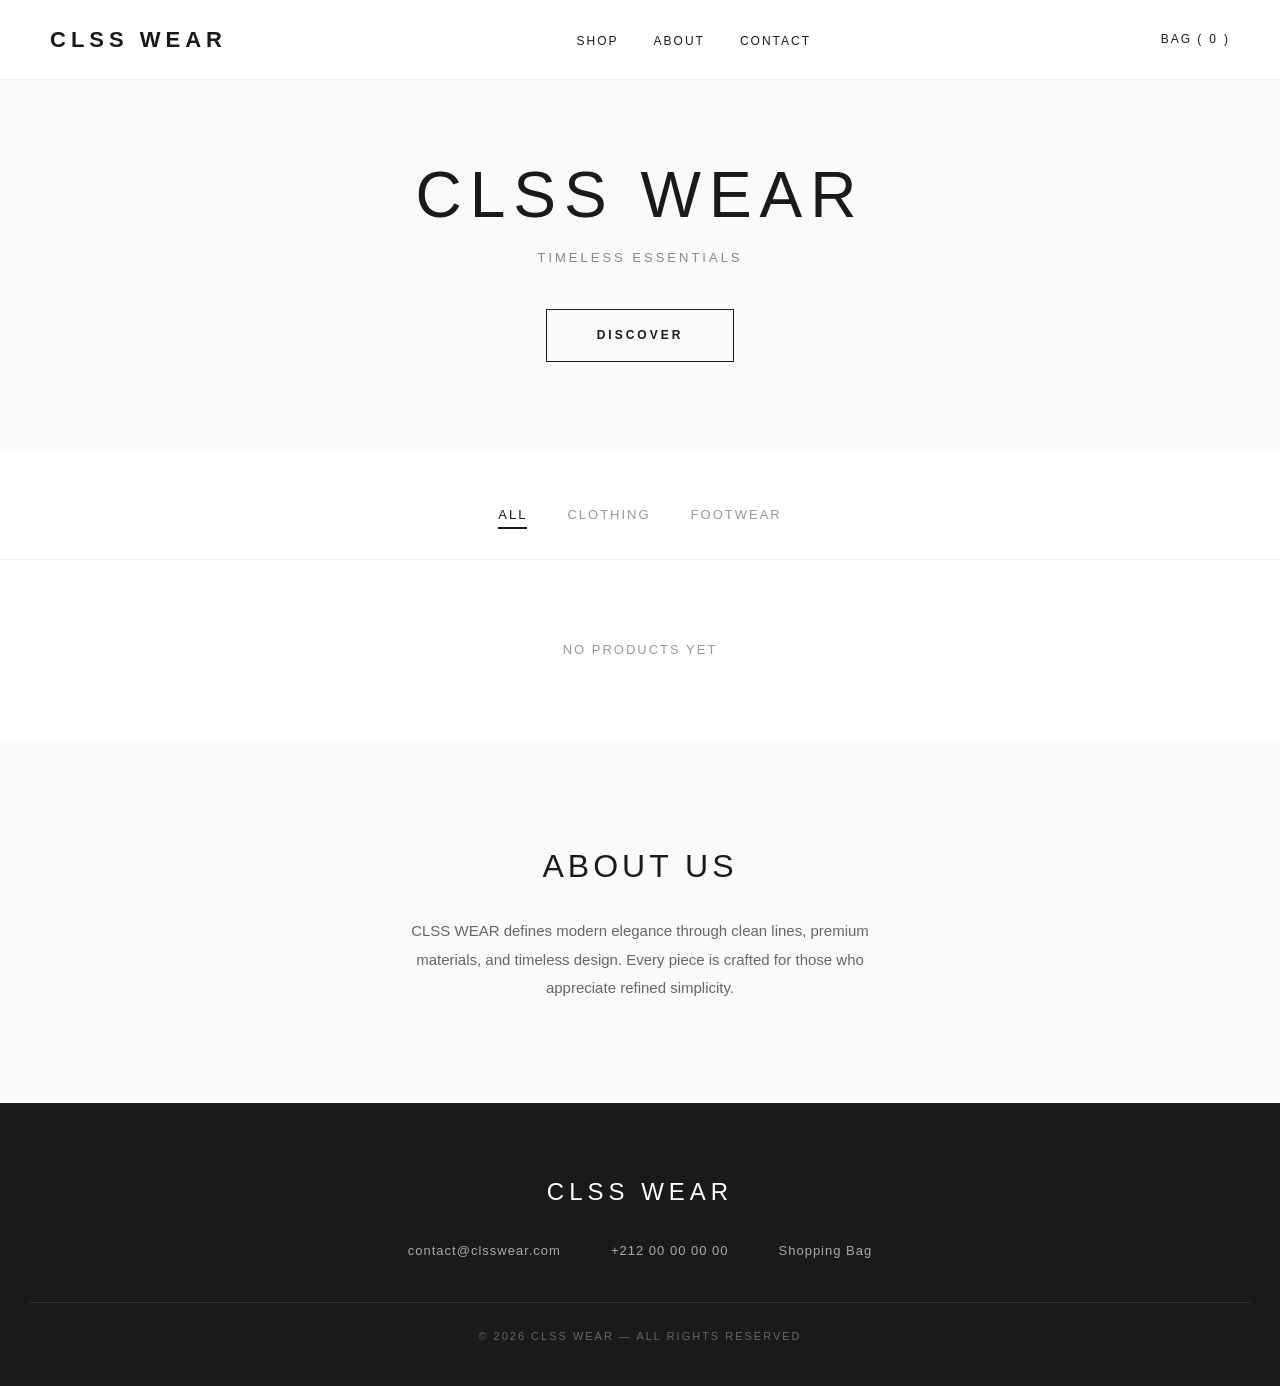
==== index.html @ 06c8b8ad "CLSS WEAR - minimalist elegant fashion site" ====
<!DOCTYPE html>
<html lang="en">
<head>
    <meta charset="UTF-8">
    <meta name="viewport" content="width=device-width, initial-scale=1.0">
    <meta http-equiv="Cache-Control" content="no-cache, no-store, must-revalidate">
    <meta http-equiv="Pragma" content="no-cache">
    <meta http-equiv="Expires" content="0">
    <link rel="stylesheet" href="style.css">
    <title>CLSS WEAR</title>
</head>
<body>
    <header>
        <a href="index.html" class="brand-name">CLSS WEAR</a>
        <ul id="nav-menu">
            <li><a href="#shop">Shop</a></li>
            <li><a href="#about">About</a></li>
            <li><a href="#contact">Contact</a></li>
        </ul>
        <a href="card.html" class="cart-btn">Bag (<span id="cart-count">0</span>)</a>
        <div class="header-hamburger" onclick="document.getElementById('nav-menu').classList.toggle('show')">☰</div>
    </header>

    <section class="hero">
        <h1>CLSS WEAR</h1>
        <p>Timeless Essentials</p>
        <a href="#shop">Discover</a>
    </section>

    <div class="tabs" id="shop">
        <button class="tab-btn active" onclick="filterCategory('all', this)">All</button>
        <button class="tab-btn" onclick="filterCategory('clothes', this)">Clothing</button>
        <button class="tab-btn" onclick="filterCategory('sandals', this)">Footwear</button>
    </div>

    <section class="products" id="main-bnt"></section>

    <section class="about-section" id="about">
        <h2>About Us</h2>
        <p>CLSS WEAR defines modern elegance through clean lines, premium materials, and timeless design. Every piece is crafted for those who appreciate refined simplicity.</p>
    </section>

    <section class="footer" id="contact">
        <h2>CLSS WEAR</h2>
        <div class="contact-row">
            <a href="mailto:contact@clsswear.com">contact@clsswear.com</a>
            <a href="tel:+212000000000">+212 00 00 00 00</a>
            <a href="card.html">Shopping Bag</a>
        </div>
        <div class="copy">© 2026 CLSS WEAR — All Rights Reserved</div>
    </section>

    <script>
        let cart = JSON.parse(localStorage.getItem("cart")) || [];
        updateCount();

        let allProducts = [];
        let currentCategory = "all";

        const API_URL = "https://api.github.com/repos/maryambella2001-blip/clss-wear/contents/products.json?ref=main&t=";
        const RAW_BASE = "https://raw.githubusercontent.com/maryambella2001-blip/clss-wear/main/";
        const PLACEHOLDER = "data:image/svg+xml;utf8,<svg xmlns='http://www.w3.org/2000/svg' width='300' height='280'><rect width='300' height='280' fill='%23f7f7f7'/><text x='50%25' y='50%25' font-size='14' text-anchor='middle' dy='.3em' fill='%23ccc' font-family='Arial'>CLSS WEAR</text></svg>";

        function resolveImage(path) {
            if (!path) return PLACEHOLDER;
            if (path.startsWith("http") || path.startsWith("data:")) return path;
            return RAW_BASE + path + "?t=" + Date.now();
        }

        function decodeBase64(b64) { return decodeURIComponent(escape(atob(b64.replace(/\n/g, "")))); }

        async function loadProducts() {
            const container = document.getElementById("main-bnt");
            container.innerHTML = '<div style="grid-column:1/-1;text-align:center;padding:80px;color:#999;letter-spacing:2px;">LOADING...</div>';
            let products = null;

            try {
                const r1 = await fetch(API_URL + Date.now() + Math.random(), { cache: "no-store" });
                if (r1.ok) { const d = await r1.json(); products = JSON.parse(decodeBase64(d.content)); }
            } catch (e) { console.warn("API failed:", e.message); }

            if (!products) {
                try { const r2 = await fetch("products.json?t=" + Date.now(), { cache: "no-store" }); if (r2.ok) products = await r2.json(); }
                catch (e) {}
            }

            if (!products || products.length === 0) {
                allProducts = [];
                container.innerHTML = '<div style="grid-column:1/-1;text-align:center;padding:80px;color:#999;letter-spacing:2px;text-transform:uppercase;font-size:13px;">No products yet</div>';
                return;
            }

            allProducts = products;
            renderProducts();
        }

        function filterCategory(cat, btn) {
            currentCategory = cat;
            document.querySelectorAll(".tab-btn").forEach(b => b.classList.remove("active"));
            btn.classList.add("active");
            renderProducts();
        }

        function renderProducts() {
            const container = document.getElementById("main-bnt");
            let products = allProducts;
            if (currentCategory !== "all") products = products.filter(p => (p.category || "clothes") === currentCategory);

            if (!products || products.length === 0) {
                container.innerHTML = '<div style="grid-column:1/-1;text-align:center;padding:80px;color:#999;letter-spacing:2px;text-transform:uppercase;font-size:13px;">Nothing here yet</div>';
                return;
            }

            container.innerHTML = products.map((p) => {
                const idx = allProducts.indexOf(p);
                return `
                <div class="card" onclick="goToProduct(${idx})">
                    <div class="product-image-wrap">
                        <img src="${resolveImage(p.image)}" alt="${p.name}" onerror="this.src='${PLACEHOLDER}'">
                    </div>
                    <h3>${p.name}</h3>
                    <div class="price">${p.price} DH</div>
                </div>`;
            }).join("");
        }

        function goToProduct(index) {
            window.location.href = "product.html?id=" + index;
        }

        function updateCount() {
            const el = document.getElementById("cart-count");
            if (el) el.innerText = cart.length;
        }

        window.onload = function() { loadProducts(); updateCount(); }
    </script>
</body>
</html>
---- style.css ----
/* ================= RESET & BASE ================= */
* {
    margin: 0;
    padding: 0;
    box-sizing: border-box;
}

body {
    font-family: 'Helvetica Neue', Helvetica, Arial, sans-serif;
    background: #ffffff;
    color: #1a1a1a;
    line-height: 1.6;
    -webkit-font-smoothing: antialiased;
}

a { text-decoration: none; color: inherit; }

/* ================= HEADER ================= */
header {
    position: fixed;
    top: 0;
    left: 0;
    width: 100%;
    background: #ffffff;
    z-index: 1000;
    display: flex;
    justify-content: space-between;
    align-items: center;
    padding: 22px 50px;
    border-bottom: 1px solid #eee;
    box-sizing: border-box;
    flex-wrap: nowrap;
    gap: 15px;
}

.brand-name {
    font-size: 22px;
    font-weight: 700;
    letter-spacing: 5px;
    color: #1a1a1a;
    text-decoration: none;
    white-space: nowrap;
    flex-shrink: 0;
}

header ul {
    display: flex;
    list-style: none;
    gap: 35px;
}

header ul li a {
    font-size: 12px;
    font-weight: 500;
    letter-spacing: 2px;
    text-transform: uppercase;
    color: #1a1a1a;
    transition: opacity 0.2s;
}

header ul li a:hover { opacity: 0.5; }

.cart-btn {
    color: #1a1a1a;
    font-size: 12px;
    font-weight: 500;
    letter-spacing: 2px;
    text-transform: uppercase;
    display: inline-flex;
    align-items: center;
    gap: 6px;
    white-space: nowrap;
    flex-shrink: 0;
    transition: opacity 0.2s;
}

.cart-btn:hover { opacity: 0.5; }

/* ================= HERO ================= */
.hero {
    text-align: center;
    padding: 160px 20px 90px;
    background: #fafafa;
}

.hero h1 {
    font-size: 64px;
    font-weight: 300;
    letter-spacing: 8px;
    text-transform: uppercase;
    margin-bottom: 18px;
    line-height: 1.1;
}

.hero p {
    font-size: 13px;
    letter-spacing: 3px;
    text-transform: uppercase;
    color: #888;
    margin-bottom: 40px;
}

.hero a {
    display: inline-block;
    padding: 16px 50px;
    border: 1px solid #1a1a1a;
    font-size: 12px;
    letter-spacing: 3px;
    text-transform: uppercase;
    font-weight: 600;
    transition: all 0.3s;
}

.hero a:hover {
    background: #1a1a1a;
    color: #fff;
}

/* ================= TABS ================= */
.tabs {
    display: flex;
    justify-content: center;
    gap: 40px;
    padding: 50px 20px 30px;
    border-bottom: 1px solid #eee;
    flex-wrap: wrap;
}

.tab-btn {
    background: none;
    border: none;
    font-size: 13px;
    letter-spacing: 2px;
    text-transform: uppercase;
    font-weight: 500;
    cursor: pointer;
    padding: 5px 0;
    color: #999;
    border-bottom: 2px solid transparent;
    transition: all 0.2s;
}

.tab-btn.active {
    color: #1a1a1a;
    border-bottom-color: #1a1a1a;
}

/* ================= PRODUCTS ================= */
.products {
    display: grid;
    grid-template-columns: repeat(4, 1fr);
    gap: 0;
    max-width: 1400px;
    margin: 0 auto;
}

.card {
    background: #fff;
    cursor: pointer;
    transition: opacity 0.2s;
    padding: 20px;
    text-align: center;
}

.card:hover { opacity: 0.75; }

.product-image-wrap {
    background: #f7f7f7;
    margin-bottom: 18px;
    overflow: hidden;
}

.card img {
    width: 100%;
    height: 280px;
    object-fit: cover;
    transition: transform 0.4s;
}

.card:hover img { transform: scale(1.05); }

.card h3 {
    font-size: 14px;
    font-weight: 500;
    letter-spacing: 1px;
    text-transform: uppercase;
    margin-bottom: 6px;
    color: #1a1a1a;
}

.card .price {
    font-size: 13px;
    color: #888;
    letter-spacing: 1px;
}

/* ================= ABOUT ================= */
.about-section {
    text-align: center;
    padding: 100px 30px;
    background: #fafafa;
}

.about-section h2 {
    font-size: 32px;
    font-weight: 300;
    letter-spacing: 4px;
    text-transform: uppercase;
    margin-bottom: 25px;
}

.about-section p {
    font-size: 15px;
    color: #666;
    max-width: 500px;
    margin: 0 auto;
    line-height: 1.9;
}

/* ================= FOOTER / CONTACT ================= */
.footer {
    background: #1a1a1a;
    color: #fff;
    padding: 70px 30px 40px;
    text-align: center;
}

.footer h2 {
    font-size: 24px;
    font-weight: 300;
    letter-spacing: 5px;
    text-transform: uppercase;
    margin-bottom: 30px;
}

.footer .contact-row {
    display: flex;
    justify-content: center;
    gap: 50px;
    flex-wrap: wrap;
    margin-bottom: 40px;
    font-size: 13px;
    letter-spacing: 1px;
}

.footer .contact-row a { color: #aaa; transition: color 0.2s; }
.footer .contact-row a:hover { color: #fff; }

.footer .copy {
    font-size: 11px;
    color: #666;
    letter-spacing: 2px;
    text-transform: uppercase;
    border-top: 1px solid #333;
    padding-top: 25px;
}

/* ================= RESPONSIVE ================= */
@media (max-width: 992px) {
    .products { grid-template-columns: repeat(2, 1fr); }
    .hero h1 { font-size: 48px; letter-spacing: 5px; }
}

@media (max-width: 768px) {
    body { overflow-x: hidden; }
    header { padding: 16px 16px; }
    .brand-name { font-size: 16px; letter-spacing: 3px; }
    .cart-btn { font-size: 11px; letter-spacing: 1px; }
    
    .hero { padding: 110px 20px 60px; }
    .hero h1 { font-size: 34px; letter-spacing: 4px; }
    .hero p { font-size: 11px; letter-spacing: 2px; }
    .hero a { padding: 13px 35px; font-size: 11px; }
    
    .tabs { gap: 25px; padding: 35px 15px 22px; }
    .tab-btn { font-size: 11px; letter-spacing: 1px; }
    
    .products { grid-template-columns: repeat(2, 1fr); }
    .card { padding: 12px; }
    .card img { height: 180px; }
    .card h3 { font-size: 12px; }
    .card .price { font-size: 11px; }
    
    .about-section { padding: 60px 20px; }
    .about-section h2 { font-size: 24px; }
    .about-section p { font-size: 14px; }
    
    .header-hamburger {
        display: block !important;
        font-size: 20px;
        cursor: pointer;
        color: #1a1a1a;
    }
    
    header ul {
        display: none;
        flex-direction: column;
        position: absolute;
        top: 60px;
        left: 0;
        width: 100%;
        background: #fff;
        padding: 20px;
        gap: 20px;
        border-bottom: 1px solid #eee;
        z-index: 999;
    }
    
    header ul.show { display: flex; }
}

.header-hamburger {
    display: none;
    cursor: pointer;
}
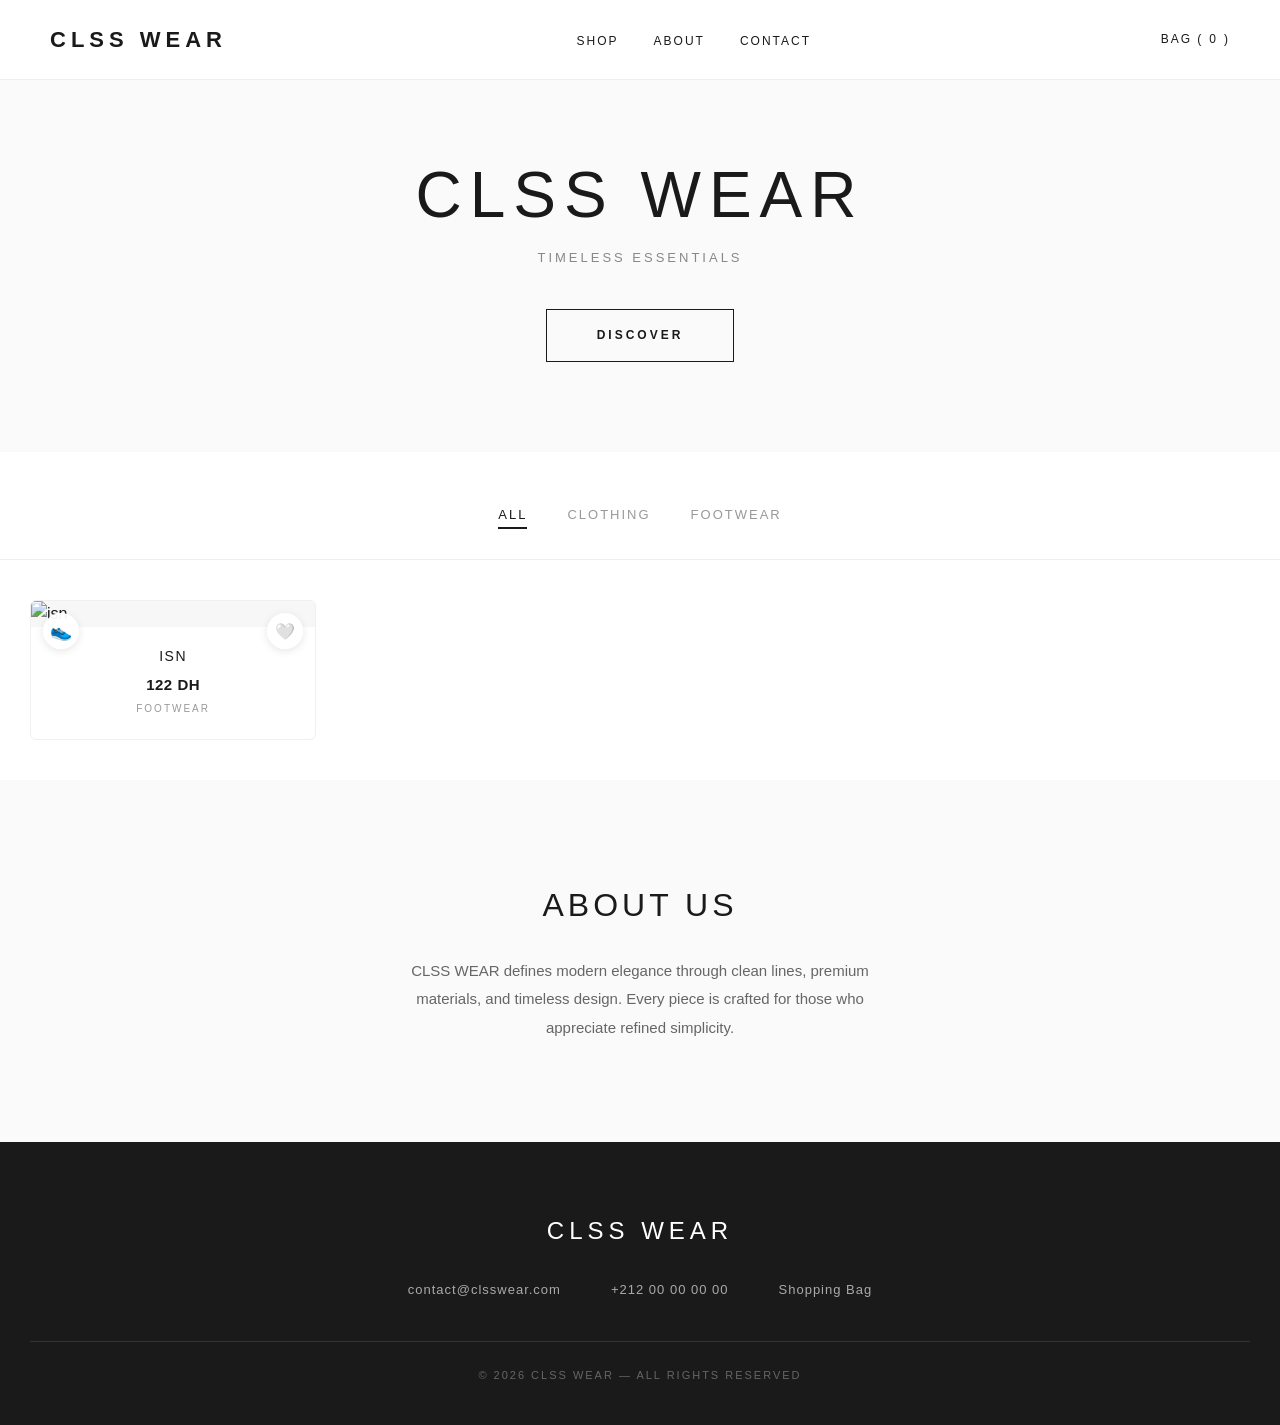
==== commit c45e207c: "Enhance cards: shadow/hover/borders + category emoji + wishlist heart" ====
--- a/index.html
+++ b/index.html
@@ -113,13 +113,21 @@
 
             container.innerHTML = products.map((p) => {
                 const idx = allProducts.indexOf(p);
+                const cat = p.category || "clothes";
+                const emoji = cat === "sandals" ? "👟" : "👕";
+                const catLabel = cat === "sandals" ? "Footwear" : "Clothing";
                 return `
                 <div class="card" onclick="goToProduct(${idx})">
+                    <div class="card-emoji">${emoji}</div>
+                    <div class="card-wish" onclick="event.stopPropagation(); this.innerText='❤️'; this.style.color='#e63946';">🤍</div>
                     <div class="product-image-wrap">
                         <img src="${resolveImage(p.image)}" alt="${p.name}" onerror="this.src='${PLACEHOLDER}'">
                     </div>
-                    <h3>${p.name}</h3>
-                    <div class="price">${p.price} DH</div>
+                    <div class="card-body">
+                        <h3>${p.name}</h3>
+                        <div class="price">${p.price} DH</div>
+                        <div class="cat-tag">${catLabel}</div>
+                    </div>
                 </div>`;
             }).join("");
         }
--- a/style.css
+++ b/style.css
@@ -149,49 +149,102 @@
 .products {
     display: grid;
     grid-template-columns: repeat(4, 1fr);
-    gap: 0;
+    gap: 25px;
     max-width: 1400px;
     margin: 0 auto;
+    padding: 40px 30px;
 }
 
 .card {
     background: #fff;
     cursor: pointer;
-    transition: opacity 0.2s;
-    padding: 20px;
-    text-align: center;
-}
-
-.card:hover { opacity: 0.75; }
+    transition: all 0.35s ease;
+    border: 1px solid #f0f0f0;
+    border-radius: 6px;
+    overflow: hidden;
+    position: relative;
+}
+
+.card:hover {
+    transform: translateY(-6px);
+    box-shadow: 0 18px 45px rgba(0,0,0,0.12);
+    border-color: #e0e0e0;
+}
+
+.card-emoji {
+    position: absolute;
+    top: 12px;
+    left: 12px;
+    background: rgba(255,255,255,0.95);
+    width: 36px;
+    height: 36px;
+    border-radius: 50%;
+    display: flex;
+    align-items: center;
+    justify-content: center;
+    font-size: 18px;
+    z-index: 5;
+    box-shadow: 0 2px 8px rgba(0,0,0,0.1);
+}
+
+.card-wish {
+    position: absolute;
+    top: 12px;
+    right: 12px;
+    background: rgba(255,255,255,0.95);
+    width: 36px;
+    height: 36px;
+    border-radius: 50%;
+    display: flex;
+    align-items: center;
+    justify-content: center;
+    font-size: 16px;
+    z-index: 5;
+    box-shadow: 0 2px 8px rgba(0,0,0,0.1);
+    cursor: pointer;
+    transition: transform 0.2s;
+}
+
+.card-wish:hover { transform: scale(1.15); }
 
 .product-image-wrap {
     background: #f7f7f7;
-    margin-bottom: 18px;
     overflow: hidden;
 }
 
 .card img {
     width: 100%;
-    height: 280px;
+    height: 290px;
     object-fit: cover;
-    transition: transform 0.4s;
-}
-
-.card:hover img { transform: scale(1.05); }
+    transition: transform 0.5s ease;
+}
+
+.card:hover img { transform: scale(1.08); }
+
+.card-body { padding: 18px 18px 22px; text-align: center; }
 
 .card h3 {
     font-size: 14px;
     font-weight: 500;
-    letter-spacing: 1px;
+    letter-spacing: 1.5px;
     text-transform: uppercase;
     margin-bottom: 6px;
     color: #1a1a1a;
 }
 
 .card .price {
-    font-size: 13px;
-    color: #888;
-    letter-spacing: 1px;
+    font-size: 15px;
+    color: #1a1a1a;
+    letter-spacing: 0.5px;
+    font-weight: 600;
+}
+
+.card .cat-tag {
+    font-size: 10px;
+    color: #999;
+    letter-spacing: 2px;
+    text-transform: uppercase;
+    margin-top: 4px;
 }
 
 /* ================= ABOUT ================= */
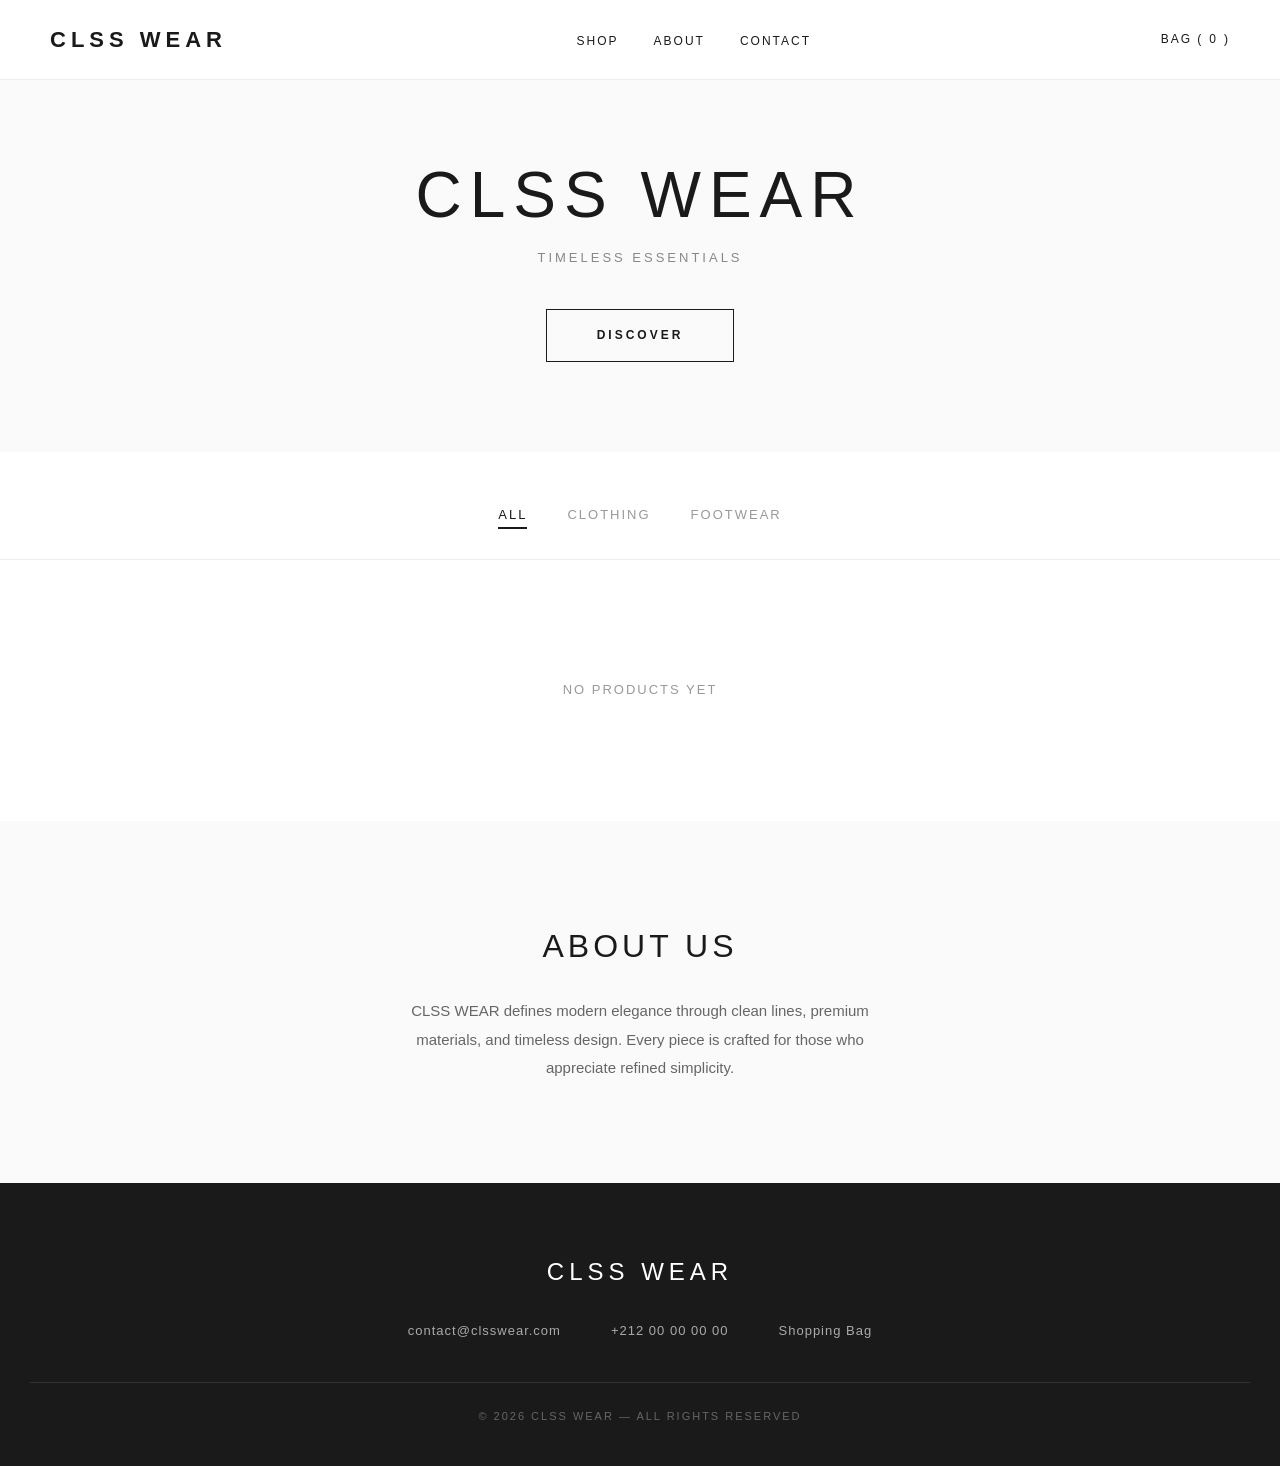
==== commit 6c6810f7: "Add WhatsApp order button on each product card" ====
--- a/index.html
+++ b/index.html
@@ -59,6 +59,7 @@
 
         const API_URL = "https://api.github.com/repos/maryambella2001-blip/clss-wear/contents/products.json?ref=main&t=";
         const RAW_BASE = "https://raw.githubusercontent.com/maryambella2001-blip/clss-wear/main/";
+        const WHATSAPP_NUMBER = "212000000000"; // ← بدّل برقمك واتساب
         const PLACEHOLDER = "data:image/svg+xml;utf8,<svg xmlns='http://www.w3.org/2000/svg' width='300' height='280'><rect width='300' height='280' fill='%23f7f7f7'/><text x='50%25' y='50%25' font-size='14' text-anchor='middle' dy='.3em' fill='%23ccc' font-family='Arial'>CLSS WEAR</text></svg>";
 
         function resolveImage(path) {
@@ -127,9 +128,16 @@
                         <h3>${p.name}</h3>
                         <div class="price">${p.price} DH</div>
                         <div class="cat-tag">${catLabel}</div>
+                        <button class="whatsapp-btn" onclick="event.stopPropagation(); orderWhatsApp('${p.name.replace(/'/g,"\\'")}', ${p.price})">💬 Order via WhatsApp</button>
                     </div>
                 </div>`;
             }).join("");
+        }
+
+        function orderWhatsApp(name, price) {
+            const msg = `Hello CLSS WEAR! 👋\n\nI'm interested in this product:\n\n*${name}*\nPrice: ${price} DH\n\nIs it available?`;
+            const url = `https://wa.me/${WHATSAPP_NUMBER}?text=${encodeURIComponent(msg)}`;
+            window.open(url, "_blank");
         }
 
         function goToProduct(index) {
--- a/style.css
+++ b/style.css
@@ -245,6 +245,30 @@
     letter-spacing: 2px;
     text-transform: uppercase;
     margin-top: 4px;
+}
+
+.whatsapp-btn {
+    display: block;
+    width: 100%;
+    background: #25D366;
+    color: #fff;
+    border: none;
+    padding: 12px;
+    margin-top: 15px;
+    font-size: 12px;
+    letter-spacing: 1.5px;
+    text-transform: uppercase;
+    font-weight: 700;
+    cursor: pointer;
+    border-radius: 4px;
+    transition: all 0.25s;
+    font-family: inherit;
+}
+
+.whatsapp-btn:hover {
+    background: #1da851;
+    transform: translateY(-2px);
+    box-shadow: 0 6px 18px rgba(37, 211, 102, 0.4);
 }
 
 /* ================= ABOUT ================= */
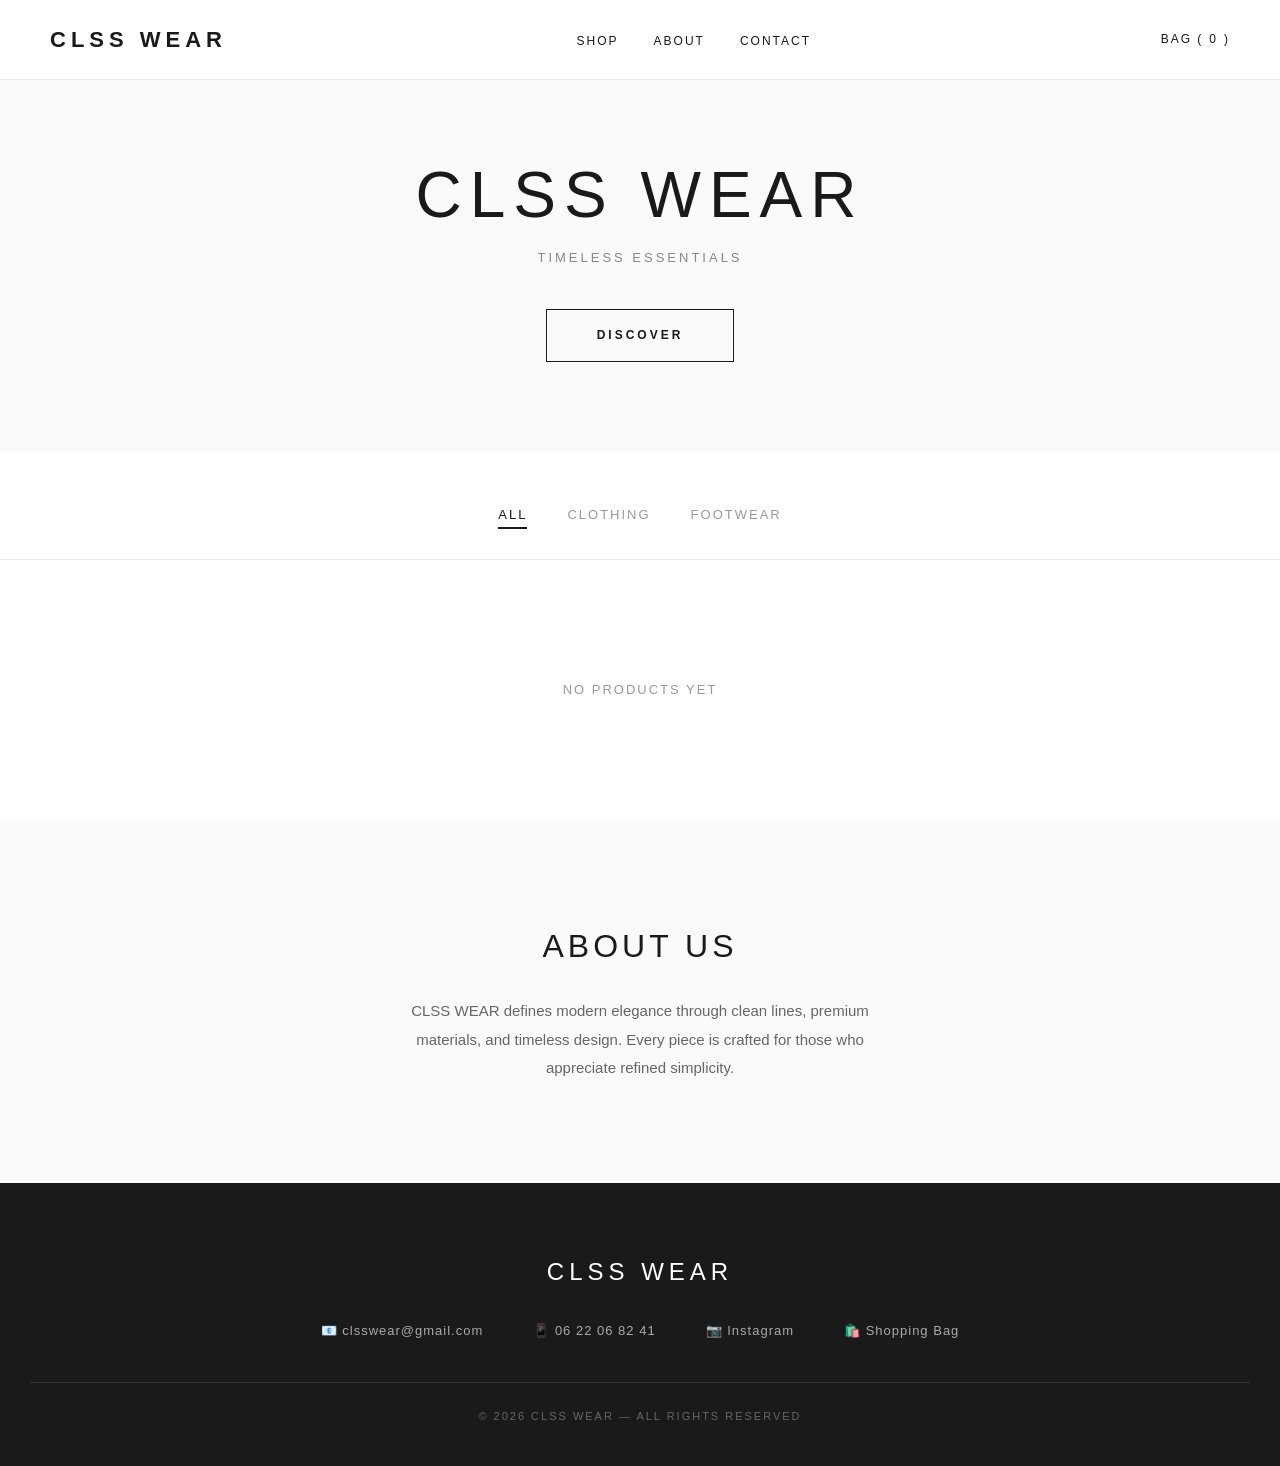
==== commit 098111f7: "Set WhatsApp 212622068241 + email + Instagram link" ====
--- a/index.html
+++ b/index.html
@@ -43,9 +43,10 @@
     <section class="footer" id="contact">
         <h2>CLSS WEAR</h2>
         <div class="contact-row">
-            <a href="mailto:contact@clsswear.com">contact@clsswear.com</a>
-            <a href="tel:+212000000000">+212 00 00 00 00</a>
-            <a href="card.html">Shopping Bag</a>
+            <a href="mailto:clsswear@gmail.com">📧 clsswear@gmail.com</a>
+            <a href="tel:+212622068241">📱 06 22 06 82 41</a>
+            <a href="https://www.instagram.com/clss_wear2" target="_blank">📷 Instagram</a>
+            <a href="card.html">🛍️ Shopping Bag</a>
         </div>
         <div class="copy">© 2026 CLSS WEAR — All Rights Reserved</div>
     </section>
@@ -59,7 +60,7 @@
 
         const API_URL = "https://api.github.com/repos/maryambella2001-blip/clss-wear/contents/products.json?ref=main&t=";
         const RAW_BASE = "https://raw.githubusercontent.com/maryambella2001-blip/clss-wear/main/";
-        const WHATSAPP_NUMBER = "212000000000"; // ← بدّل برقمك واتساب
+        const WHATSAPP_NUMBER = "212622068241";
         const PLACEHOLDER = "data:image/svg+xml;utf8,<svg xmlns='http://www.w3.org/2000/svg' width='300' height='280'><rect width='300' height='280' fill='%23f7f7f7'/><text x='50%25' y='50%25' font-size='14' text-anchor='middle' dy='.3em' fill='%23ccc' font-family='Arial'>CLSS WEAR</text></svg>";
 
         function resolveImage(path) {
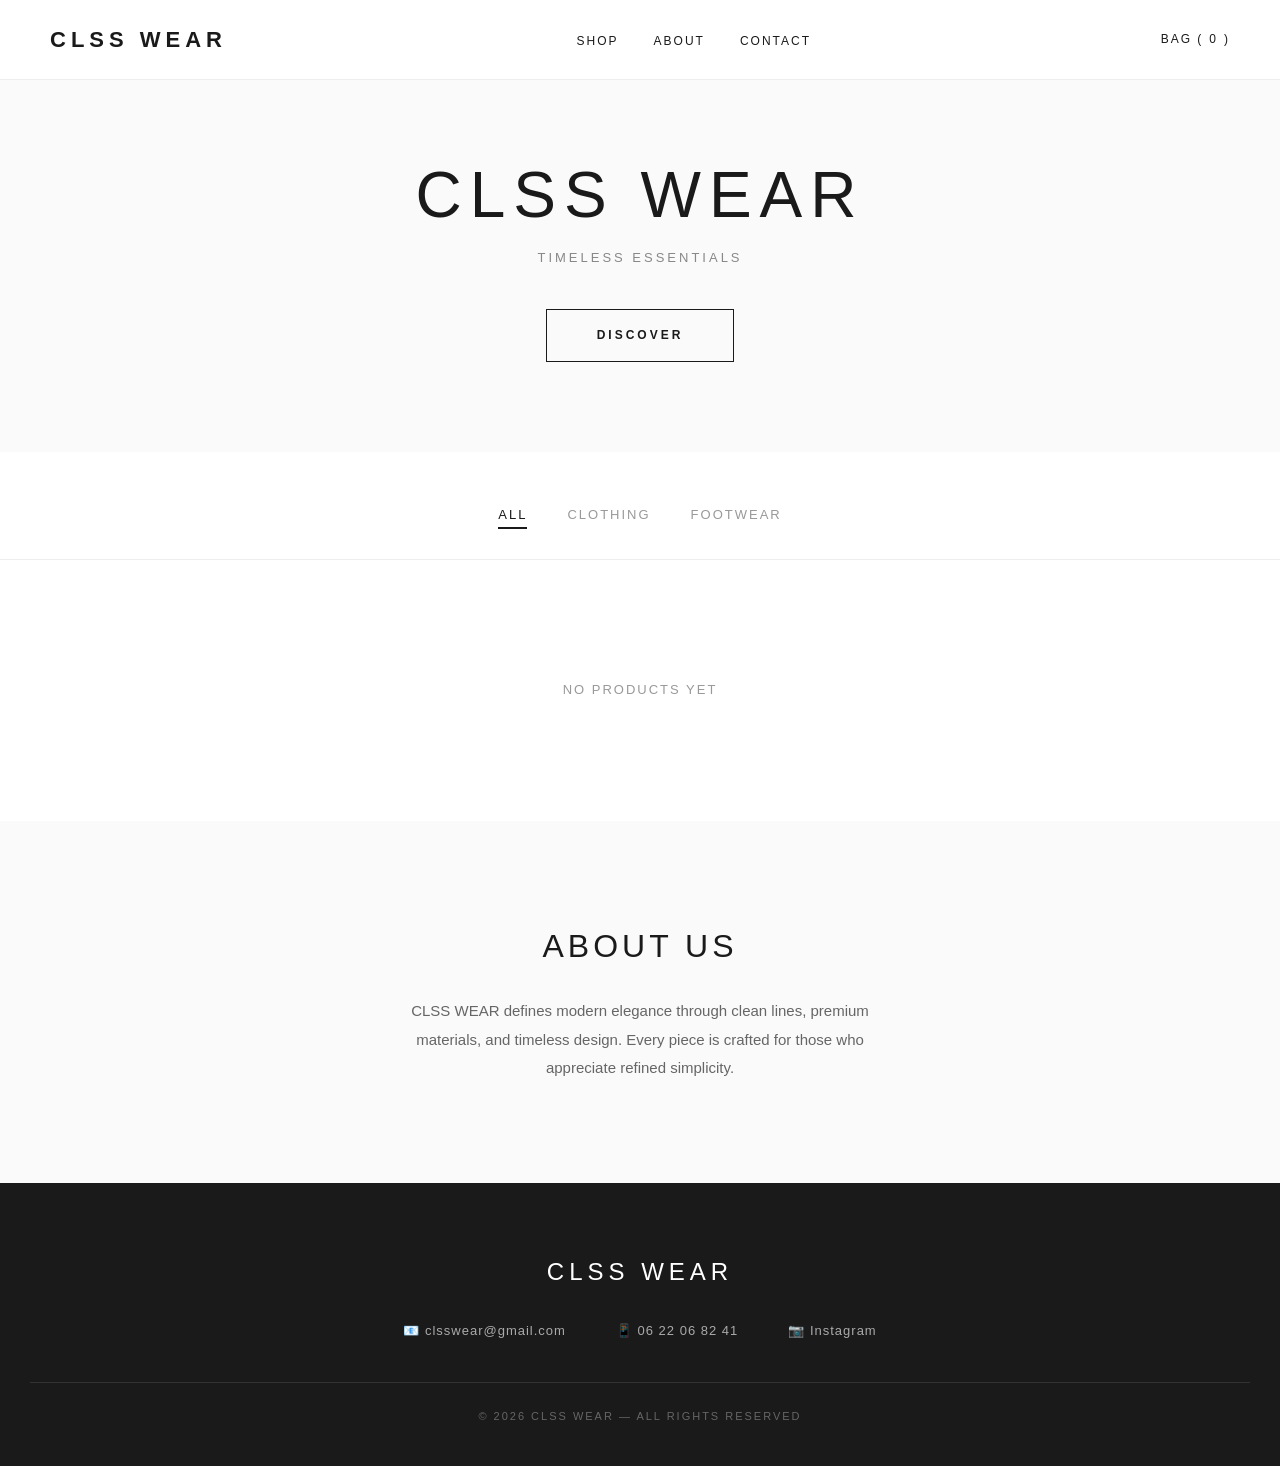
==== commit a9d57ddc: "Remove Shopping Bag from footer + redesign cart like fabyou (boxes, shadows, green WhatsApp)" ====
--- a/index.html
+++ b/index.html
@@ -46,7 +46,6 @@
             <a href="mailto:clsswear@gmail.com">📧 clsswear@gmail.com</a>
             <a href="tel:+212622068241">📱 06 22 06 82 41</a>
             <a href="https://www.instagram.com/clss_wear2" target="_blank">📷 Instagram</a>
-            <a href="card.html">🛍️ Shopping Bag</a>
         </div>
         <div class="copy">© 2026 CLSS WEAR — All Rights Reserved</div>
     </section>
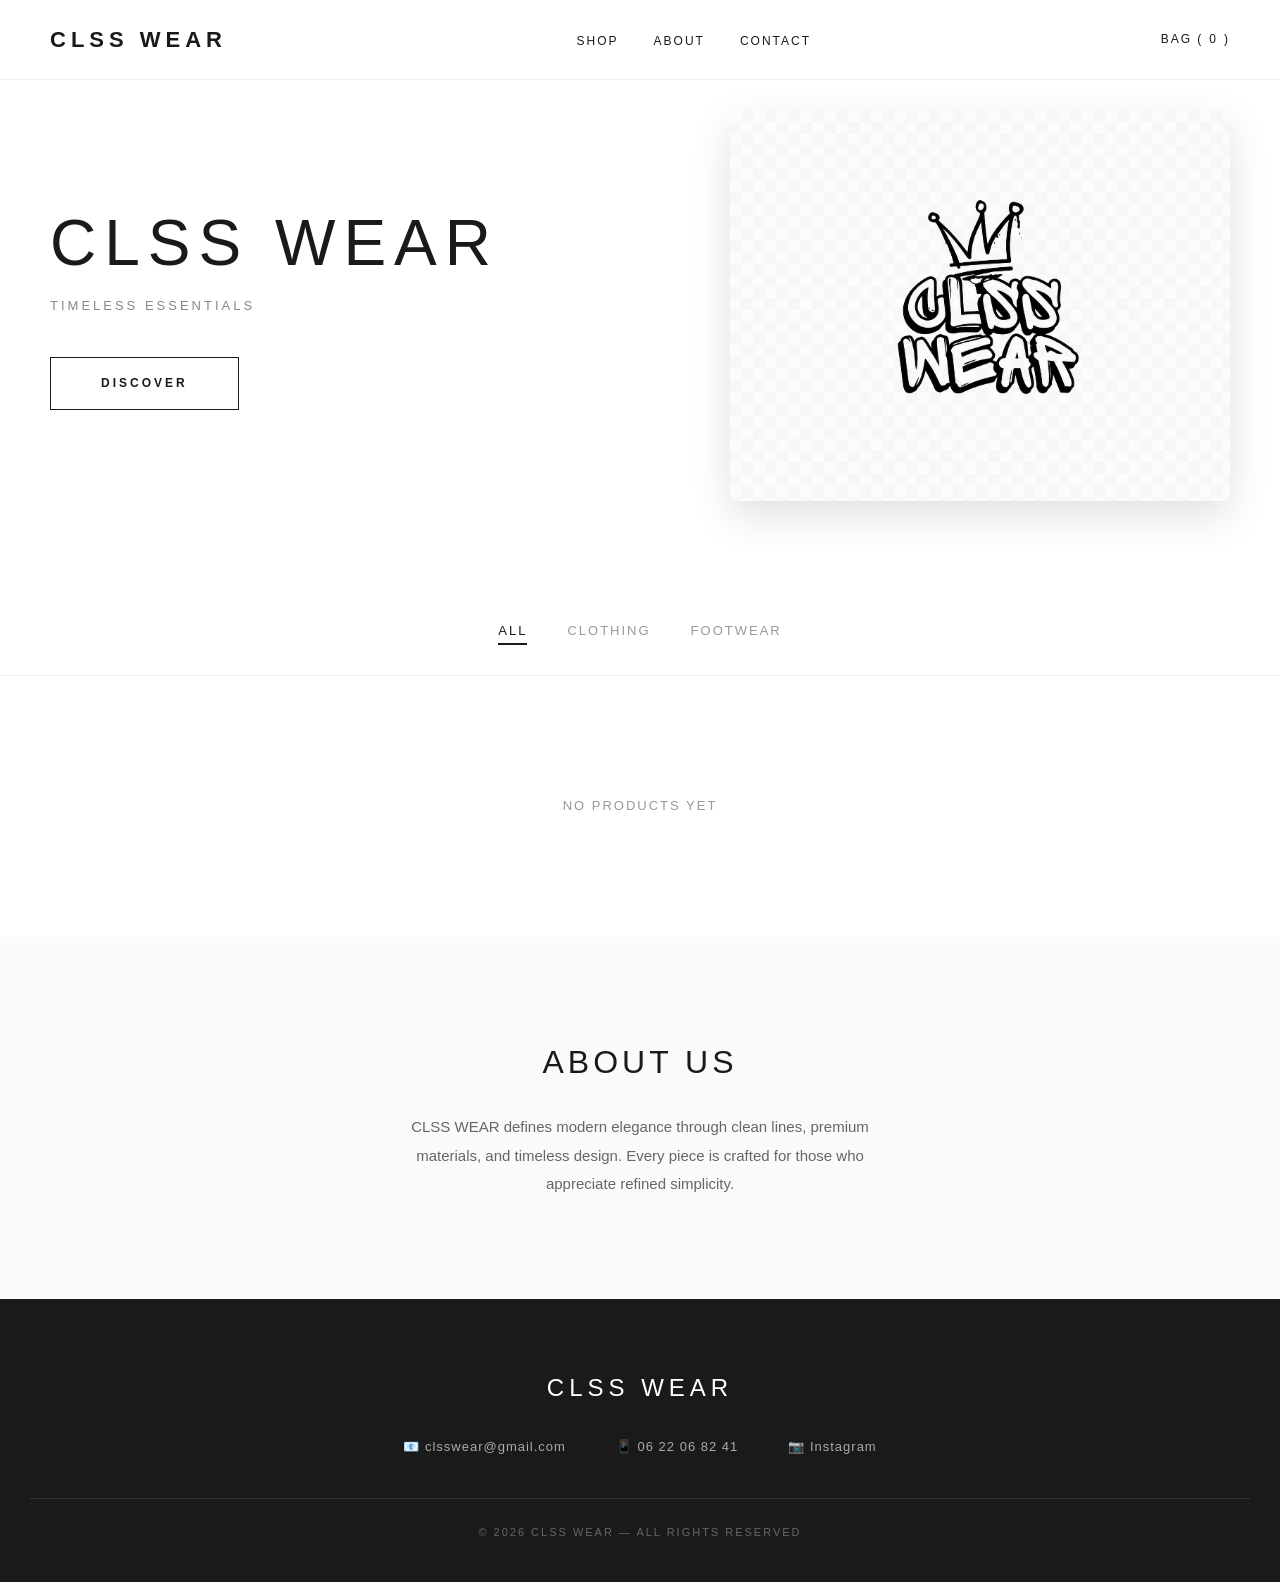
==== commit 2c2c0360: "Hero: text left + photo right (responsive, photo on top mobile)" ====
--- a/index.html
+++ b/index.html
@@ -22,9 +22,14 @@
     </header>
 
     <section class="hero">
-        <h1>CLSS WEAR</h1>
-        <p>Timeless Essentials</p>
-        <a href="#shop">Discover</a>
+        <div class="hero-text">
+            <h1>CLSS WEAR</h1>
+            <p>Timeless Essentials</p>
+            <a href="#shop">Discover</a>
+        </div>
+        <div class="hero-image">
+            <img src="hero.png" alt="CLSS WEAR">
+        </div>
     </section>
 
     <div class="tabs" id="shop">
--- a/style.css
+++ b/style.css
@@ -78,12 +78,20 @@
 
 /* ================= HERO ================= */
 .hero {
-    text-align: center;
-    padding: 160px 20px 90px;
-    background: #fafafa;
-}
-
-.hero h1 {
+    display: flex;
+    align-items: center;
+    justify-content: space-between;
+    max-width: 1300px;
+    margin: 110px auto 60px;
+    padding: 0 50px;
+    gap: 50px;
+}
+
+.hero-text {
+    flex: 1;
+}
+
+.hero-text h1 {
     font-size: 64px;
     font-weight: 300;
     letter-spacing: 8px;
@@ -92,7 +100,7 @@
     line-height: 1.1;
 }
 
-.hero p {
+.hero-text p {
     font-size: 13px;
     letter-spacing: 3px;
     text-transform: uppercase;
@@ -100,7 +108,7 @@
     margin-bottom: 40px;
 }
 
-.hero a {
+.hero-text a {
     display: inline-block;
     padding: 16px 50px;
     border: 1px solid #1a1a1a;
@@ -111,9 +119,20 @@
     transition: all 0.3s;
 }
 
-.hero a:hover {
+.hero-text a:hover {
     background: #1a1a1a;
     color: #fff;
+}
+
+.hero-image {
+    flex: 1;
+    max-width: 500px;
+}
+
+.hero-image img {
+    width: 100%;
+    border-radius: 8px;
+    box-shadow: 0 15px 40px rgba(0,0,0,0.12);
 }
 
 /* ================= TABS ================= */
@@ -335,7 +354,10 @@
 /* ================= RESPONSIVE ================= */
 @media (max-width: 992px) {
     .products { grid-template-columns: repeat(2, 1fr); }
-    .hero h1 { font-size: 48px; letter-spacing: 5px; }
+    .hero-text h1 { font-size: 48px; letter-spacing: 5px; }
+    .hero { flex-direction: column; gap: 35px; }
+    .hero-image { max-width: 400px; order: -1; }
+    .hero-text { text-align: center; }
 }
 
 @media (max-width: 768px) {
@@ -344,10 +366,11 @@
     .brand-name { font-size: 16px; letter-spacing: 3px; }
     .cart-btn { font-size: 11px; letter-spacing: 1px; }
     
-    .hero { padding: 110px 20px 60px; }
-    .hero h1 { font-size: 34px; letter-spacing: 4px; }
-    .hero p { font-size: 11px; letter-spacing: 2px; }
-    .hero a { padding: 13px 35px; font-size: 11px; }
+    .hero { padding: 0 15px; margin: 90px 0 40px; gap: 28px; }
+    .hero-text h1 { font-size: 34px; letter-spacing: 4px; }
+    .hero-text p { font-size: 11px; letter-spacing: 2px; margin-bottom: 28px; }
+    .hero-text a { padding: 13px 35px; font-size: 11px; }
+    .hero-image { max-width: 100%; }
     
     .tabs { gap: 25px; padding: 35px 15px 22px; }
     .tab-btn { font-size: 11px; letter-spacing: 1px; }
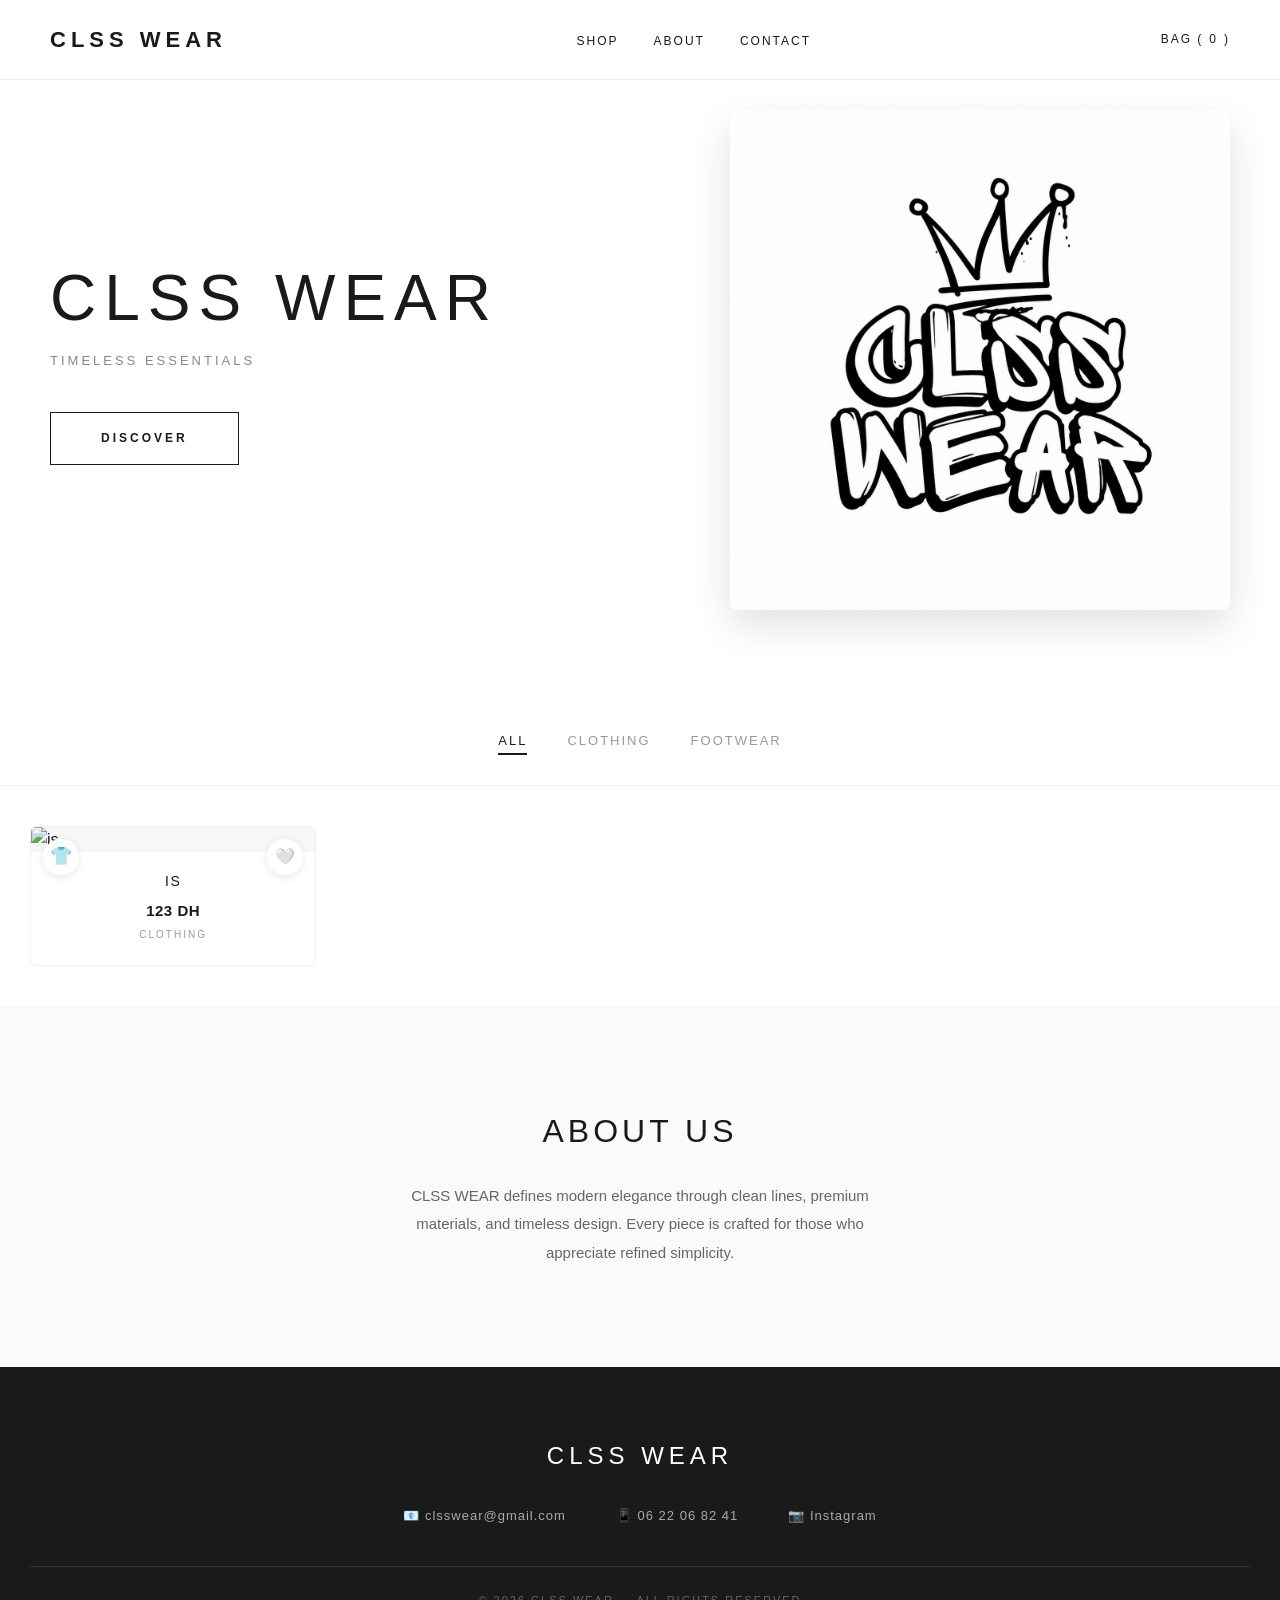
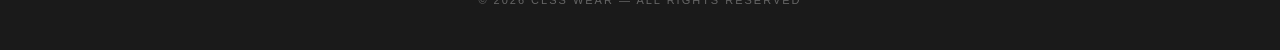
==== commit 293fa1e7: "Remove 'Order via WhatsApp' button from product cards" ====
--- a/index.html
+++ b/index.html
@@ -133,16 +133,9 @@
                         <h3>${p.name}</h3>
                         <div class="price">${p.price} DH</div>
                         <div class="cat-tag">${catLabel}</div>
-                        <button class="whatsapp-btn" onclick="event.stopPropagation(); orderWhatsApp('${p.name.replace(/'/g,"\\'")}', ${p.price})">💬 Order via WhatsApp</button>
                     </div>
                 </div>`;
             }).join("");
-        }
-
-        function orderWhatsApp(name, price) {
-            const msg = `Hello CLSS WEAR! 👋\n\nI'm interested in this product:\n\n*${name}*\nPrice: ${price} DH\n\nIs it available?`;
-            const url = `https://wa.me/${WHATSAPP_NUMBER}?text=${encodeURIComponent(msg)}`;
-            window.open(url, "_blank");
         }
 
         function goToProduct(index) {
